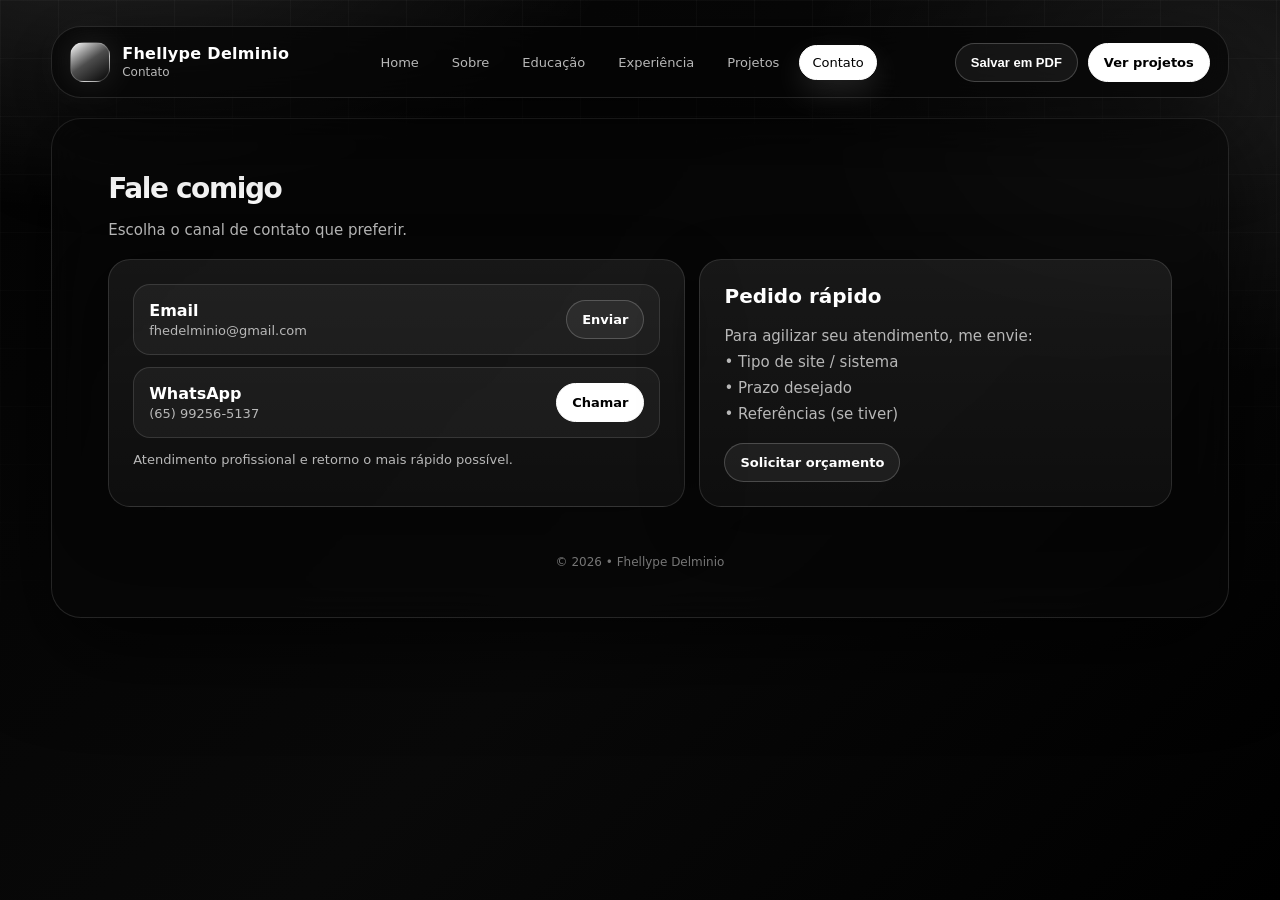
==== contato.html @ d2d49cf8 "Add files via upload" ====
<!DOCTYPE html>
<html lang="pt-br">
<head>
  <meta charset="UTF-8" />
  <meta name="viewport" content="width=device-width, initial-scale=1.0"/>
  <title>Contato • Fhellype Delminio</title>
  <link rel="stylesheet" href="style.css"/>
  <script defer src="app.js"></script>
</head>

<body>
  <div class="container">
    <header class="topbar">
      <div class="brand">
        <div class="brand-badge"></div>
        <div class="brand-text">
          <h1>Fhellype Delminio</h1>
          <p>Contato</p>
        </div>
      </div>

      <nav class="nav">
        <a href="index.html">Home</a>
        <a href="sobre.html">Sobre</a>
        <a href="educacao.html">Educação</a>
        <a href="experiencia.html">Experiência</a>
        <a href="projetos.html">Projetos</a>
        <a href="contato.html">Contato</a>
      </nav>

      <div class="actions">
        <button class="btn" data-pdf>Salvar em PDF</button>
        <a class="btn btn-primary" href="projetos.html">Ver projetos</a>
      </div>
    </header>

    <main class="page">
      <div class="page-inner">
        <section class="section">
          <h2 class="h1" style="font-size:28px;">Fale comigo</h2>
          <p class="p">Escolha o canal de contato que preferir.</p>

          <div class="contact-box" style="margin-top:16px;">
            <div class="card">
              <div class="contact-line">
                <div>
                  <b>Email</b><br/>
                  <span>fhedelminio@gmail.com</span>
                </div>
                <a class="btn" href="mailto:fhedelminio@gmail.com">Enviar</a>
              </div>

              <div style="height:12px;"></div>

              <div class="contact-line">
                <div>
                  <b>WhatsApp</b><br/>
                  <span>(65) 99256-5137</span>
                </div>
                <a class="btn btn-primary"
                   target="_blank"
                   href="https://wa.me/5565992565137?text=Ol%C3%A1!%20Gostaria%20de%20solicitar%20um%20or%C3%A7amento%20para%20um%20projeto.">
                   Chamar
                </a>
              </div>

              <p class="small" style="margin-top:12px;">
                Atendimento profissional e retorno o mais rápido possível.
              </p>
            </div>

            <div class="card">
              <h3 class="section-title">Pedido rápido</h3>
              <p class="p">
                Para agilizar seu atendimento, me envie:
                <br/>• Tipo de site / sistema
                <br/>• Prazo desejado
                <br/>• Referências (se tiver)
              </p>

              <div class="project-actions">
                <a class="linkbtn"
                   target="_blank"
                   href="https://wa.me/5565992565137?text=Ol%C3%A1!%20Quero%20um%20site%20profissional.%20Podemos%20conversar%20sobre%20valores%20e%20prazo%3F">
                   Solicitar orçamento
                </a>
              </div>
            </div>
          </div>
        </section>

        <footer class="footer">© 2026 • Fhellype Delminio</footer>
      </div>
    </main>
  </div>
</body>
</html>
---- style.css ----
:root{
  --bg:#030303;
  --bg2:#090909;
  --card:rgba(18,18,18,.82);
  --card2:rgba(255,255,255,.045);
  --txt:#ffffff;
  --muted:#b8b8b8;
  --soft:#777;
  --white:#ffffff;
  --border:rgba(255,255,255,.12);
  --border2:rgba(255,255,255,.20);
  --shadow:0 30px 90px rgba(0,0,0,.70);
  --radius:22px;
  --radius2:30px;
}

*{box-sizing:border-box;margin:0;padding:0}
html{scroll-behavior:smooth}
body{
  min-height:100vh;
  font-family:Inter, ui-sans-serif, system-ui, -apple-system, "Segoe UI", Roboto, Arial, sans-serif;
  color:var(--txt);
  background:
    radial-gradient(900px 520px at 8% -10%, rgba(255,255,255,.13), transparent 58%),
    radial-gradient(700px 480px at 95% 10%, rgba(255,255,255,.08), transparent 60%),
    linear-gradient(135deg, var(--bg), var(--bg2) 55%, #000);
  overflow-x:hidden;
}
body::before{
  content:"";
  position:fixed; inset:0;
  pointer-events:none;
  background-image:linear-gradient(rgba(255,255,255,.035) 1px, transparent 1px),linear-gradient(90deg, rgba(255,255,255,.035) 1px, transparent 1px);
  background-size:58px 58px;
  mask-image:linear-gradient(to bottom, rgba(0,0,0,.9), transparent 82%);
}

a{color:inherit;text-decoration:none}
.container{width:min(1180px,92vw);margin:0 auto;padding:26px 0 42px;position:relative;z-index:1}

.topbar{
  display:flex;align-items:center;justify-content:space-between;gap:18px;
  padding:15px 18px;border:1px solid var(--border);border-radius:var(--radius2);
  background:rgba(5,5,5,.72);backdrop-filter:blur(18px);box-shadow:var(--shadow);
  position:sticky;top:16px;z-index:10;
}
.brand{display:flex;align-items:center;gap:12px;min-width:max-content}
.brand-badge{width:40px;height:40px;border-radius:14px;border:1px solid var(--border2);background:linear-gradient(145deg,#fff,#4d4d4d 48%,#050505);box-shadow:0 0 35px rgba(255,255,255,.12)}
.brand-text h1{font-size:16px;line-height:1.1;letter-spacing:.3px}
.brand-text p{margin-top:3px;color:var(--muted);font-size:12px}
.nav{display:flex;align-items:center;justify-content:center;gap:7px;flex-wrap:wrap}
.nav a{padding:9px 12px;border-radius:999px;border:1px solid transparent;color:var(--muted);font-size:13px;transition:.25s ease}
.nav a:hover,.nav a.active{color:#000;background:#fff;border-color:#fff;box-shadow:0 12px 30px rgba(255,255,255,.12)}
.actions{display:flex;align-items:center;gap:10px;min-width:max-content}
.btn,.linkbtn{
  display:inline-flex;align-items:center;justify-content:center;gap:8px;
  padding:11px 15px;border-radius:999px;border:1px solid var(--border2);
  background:rgba(255,255,255,.06);color:#fff;font-weight:800;font-size:13px;cursor:pointer;transition:.25s ease;
}
.btn:hover,.linkbtn:hover{transform:translateY(-2px);background:#fff;color:#000;box-shadow:0 18px 40px rgba(255,255,255,.15)}
.btn-primary{background:#fff;color:#000;border-color:#fff}
.btn-primary:hover{background:#dcdcdc;color:#000}

.page{margin-top:20px;border:1px solid var(--border);border-radius:var(--radius2);background:rgba(8,8,8,.58);backdrop-filter:blur(18px);box-shadow:var(--shadow);overflow:hidden}
.page-inner{padding:28px;opacity:0;transform:translateY(14px);transition:.5s ease}
.page-inner.show{opacity:1;transform:translateY(0)}
.hero{display:grid;grid-template-columns:1.15fr .85fr;gap:18px;padding:28px;border-bottom:1px solid var(--border)}
.card,.item,.project-card,.cta{
  border:1px solid var(--border);background:linear-gradient(180deg,rgba(255,255,255,.07),rgba(255,255,255,.035));
  border-radius:var(--radius);box-shadow:0 18px 60px rgba(0,0,0,.32);
}
.card{padding:24px}.kicker{display:inline-flex;align-items:center;gap:10px;margin-bottom:14px;color:var(--muted);font-size:12px;text-transform:uppercase;letter-spacing:.14em}.dot{width:8px;height:8px;border-radius:99px;background:#fff;box-shadow:0 0 22px rgba(255,255,255,.9)}
.h1{font-size:clamp(32px,5vw,60px);line-height:1.02;letter-spacing:-.05em;margin-bottom:14px}.p{color:var(--muted);line-height:1.72;font-size:15px}.accent{color:#fff;text-shadow:0 0 30px rgba(255,255,255,.20)}
.grid{display:grid;grid-template-columns:repeat(2,1fr);gap:14px;margin-top:18px}.item{padding:18px;transition:.25s ease}.item:hover,.project-card:hover{transform:translateY(-6px);border-color:var(--border2);background:rgba(255,255,255,.08)}.item h3{font-size:15px;margin-bottom:7px}.item p,.small{color:var(--muted);font-size:13px;line-height:1.55}.section{padding:28px}.section-title{font-size:20px;margin-bottom:16px}.stats{display:grid;grid-template-columns:repeat(3,1fr);gap:12px;margin-top:20px}.stat{padding:18px;border-radius:18px;border:1px solid var(--border);background:rgba(255,255,255,.055);text-align:center}.stat h3{font-size:31px}.stat p{font-size:12px;color:var(--muted);margin-top:4px}.project-actions{display:flex;gap:10px;flex-wrap:wrap;margin-top:15px}.projects-grid{display:grid;grid-template-columns:repeat(2,1fr);gap:18px;margin-top:20px}.project-card{padding:20px;position:relative;overflow:hidden;transition:.25s ease}.project-card::before{content:"";position:absolute;inset:0;background:radial-gradient(420px 150px at 20% 0%,rgba(255,255,255,.12),transparent 70%);pointer-events:none}.project-card h3{font-size:20px;margin-bottom:8px}.project-card p{color:var(--muted);line-height:1.62;font-size:14px}.tag-row{display:flex;gap:8px;flex-wrap:wrap;margin:14px 0}.tag{font-size:11px;color:#000;background:#fff;border:1px solid #fff;border-radius:999px;padding:6px 9px;font-weight:800}.mockup{height:150px;border-radius:18px;border:1px solid var(--border);background:linear-gradient(135deg,#1d1d1d,#050505);margin-bottom:16px;display:flex;align-items:center;justify-content:center;color:rgba(255,255,255,.28);font-weight:900;letter-spacing:.12em;text-transform:uppercase}.cta{padding:34px;text-align:center;margin-top:24px;background:linear-gradient(135deg,rgba(255,255,255,.10),rgba(255,255,255,.035))}.cta h2{font-size:clamp(26px,4vw,42px);letter-spacing:-.04em;margin-bottom:10px}.contact-box{display:grid;grid-template-columns:1.1fr .9fr;gap:14px}.contact-line{display:flex;align-items:center;justify-content:space-between;gap:12px;padding:15px;border-radius:17px;border:1px solid var(--border);background:rgba(255,255,255,.045)}.contact-line span{color:var(--muted);font-size:13px}.footer{text-align:center;padding:20px;color:rgba(255,255,255,.45);font-size:12px}
.reveal{opacity:0;transform:translateY(18px);transition:.65s ease}.reveal.visible{opacity:1;transform:translateY(0)}

@media(max-width:980px){.topbar{position:static;align-items:flex-start;flex-direction:column}.actions{width:100%;flex-wrap:wrap}.nav{justify-content:flex-start}.hero,.contact-box{grid-template-columns:1fr}.projects-grid{grid-template-columns:1fr}}
@media(max-width:720px){.page-inner,.hero,.section{padding:18px}.grid,.stats{grid-template-columns:1fr}.actions .btn{flex:1}.h1{font-size:34px}.mockup{height:115px}}
@media print{.topbar,.nav,.actions{display:none!important}body{background:#fff!important;color:#000!important}.page,.card,.item,.project-card,.cta{box-shadow:none!important;border:1px solid #ddd!important;background:#fff!important;color:#000!important}.p,.small,.item p,.project-card p{color:#333!important}a{color:#000!important}}
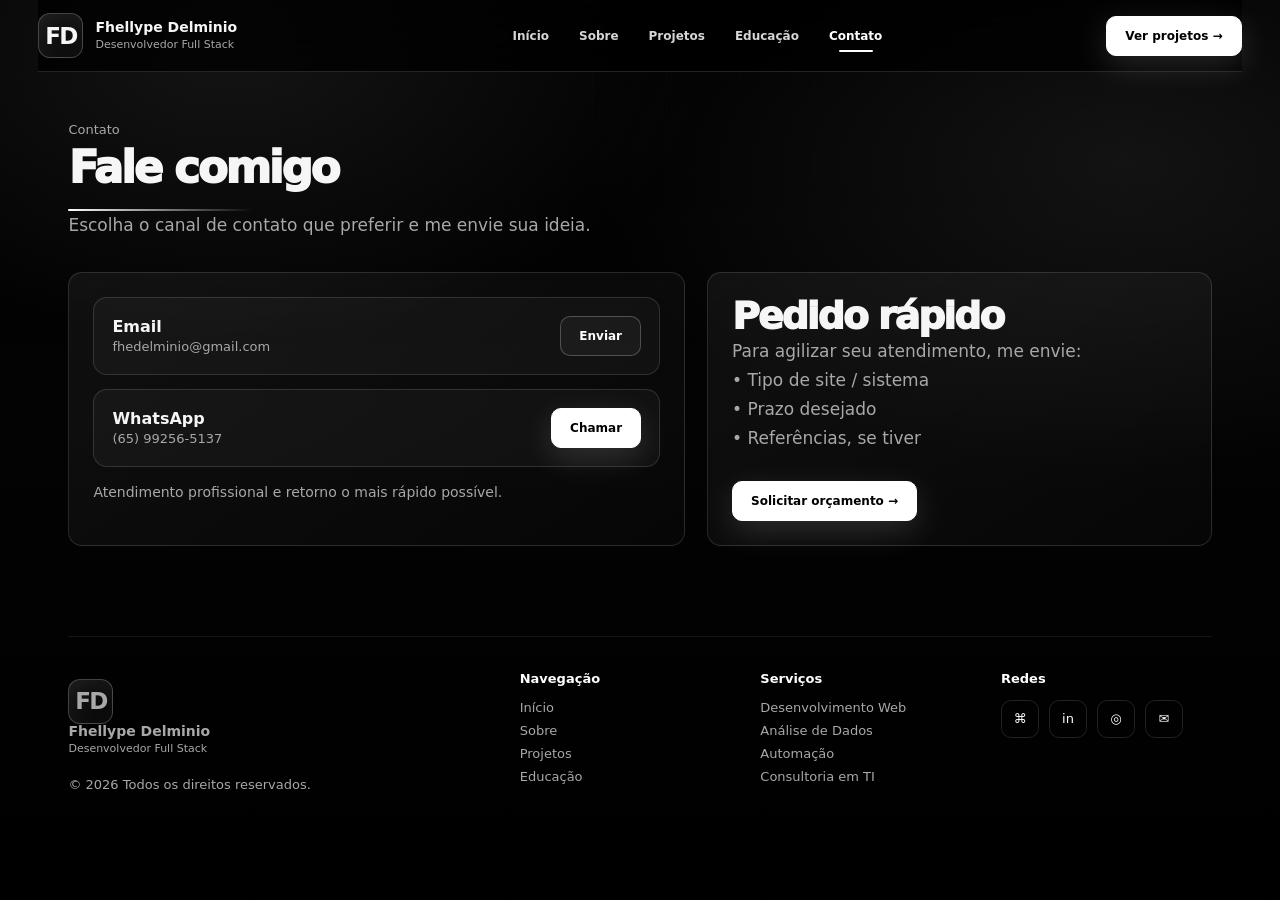
==== commit 527fe73a: "Add files via upload" ====
--- a/contato.html
+++ b/contato.html
@@ -1,97 +1,4 @@
 <!DOCTYPE html>
 <html lang="pt-br">
-<head>
-  <meta charset="UTF-8" />
-  <meta name="viewport" content="width=device-width, initial-scale=1.0"/>
-  <title>Contato • Fhellype Delminio</title>
-  <link rel="stylesheet" href="style.css"/>
-  <script defer src="app.js"></script>
-</head>
-
-<body>
-  <div class="container">
-    <header class="topbar">
-      <div class="brand">
-        <div class="brand-badge"></div>
-        <div class="brand-text">
-          <h1>Fhellype Delminio</h1>
-          <p>Contato</p>
-        </div>
-      </div>
-
-      <nav class="nav">
-        <a href="index.html">Home</a>
-        <a href="sobre.html">Sobre</a>
-        <a href="educacao.html">Educação</a>
-        <a href="experiencia.html">Experiência</a>
-        <a href="projetos.html">Projetos</a>
-        <a href="contato.html">Contato</a>
-      </nav>
-
-      <div class="actions">
-        <button class="btn" data-pdf>Salvar em PDF</button>
-        <a class="btn btn-primary" href="projetos.html">Ver projetos</a>
-      </div>
-    </header>
-
-    <main class="page">
-      <div class="page-inner">
-        <section class="section">
-          <h2 class="h1" style="font-size:28px;">Fale comigo</h2>
-          <p class="p">Escolha o canal de contato que preferir.</p>
-
-          <div class="contact-box" style="margin-top:16px;">
-            <div class="card">
-              <div class="contact-line">
-                <div>
-                  <b>Email</b><br/>
-                  <span>fhedelminio@gmail.com</span>
-                </div>
-                <a class="btn" href="mailto:fhedelminio@gmail.com">Enviar</a>
-              </div>
-
-              <div style="height:12px;"></div>
-
-              <div class="contact-line">
-                <div>
-                  <b>WhatsApp</b><br/>
-                  <span>(65) 99256-5137</span>
-                </div>
-                <a class="btn btn-primary"
-                   target="_blank"
-                   href="https://wa.me/5565992565137?text=Ol%C3%A1!%20Gostaria%20de%20solicitar%20um%20or%C3%A7amento%20para%20um%20projeto.">
-                   Chamar
-                </a>
-              </div>
-
-              <p class="small" style="margin-top:12px;">
-                Atendimento profissional e retorno o mais rápido possível.
-              </p>
-            </div>
-
-            <div class="card">
-              <h3 class="section-title">Pedido rápido</h3>
-              <p class="p">
-                Para agilizar seu atendimento, me envie:
-                <br/>• Tipo de site / sistema
-                <br/>• Prazo desejado
-                <br/>• Referências (se tiver)
-              </p>
-
-              <div class="project-actions">
-                <a class="linkbtn"
-                   target="_blank"
-                   href="https://wa.me/5565992565137?text=Ol%C3%A1!%20Quero%20um%20site%20profissional.%20Podemos%20conversar%20sobre%20valores%20e%20prazo%3F">
-                   Solicitar orçamento
-                </a>
-              </div>
-            </div>
-          </div>
-        </section>
-
-        <footer class="footer">© 2026 • Fhellype Delminio</footer>
-      </div>
-    </main>
-  </div>
-</body>
-</html>
+<head><meta charset="UTF-8"/><meta name="viewport" content="width=device-width, initial-scale=1.0"/><title>Contato • Fhellype Delminio</title><link rel="stylesheet" href="style.css"/><script defer src="app.js"></script></head>
+<body><div class="container"><header class="topbar"><a class="brand" href="index.html"><div class="brand-badge"></div><div class="brand-text"><h1>Fhellype Delminio</h1><p>Desenvolvedor Full Stack</p></div></a><nav class="nav"><a href="index.html">Início</a><a href="sobre.html">Sobre</a><a href="projetos.html">Projetos</a><a href="educacao.html">Educação</a><a href="contato.html">Contato</a></nav><div class="actions"><a class="btn btn-primary" href="projetos.html">Ver projetos →</a></div></header><main class="page"><div class="page-inner"><section class="section reveal"><div class="eyebrow">Contato</div><h1 class="section-title big">Fale comigo</h1><p class="p">Escolha o canal de contato que preferir e me envie sua ideia.</p><div class="contact-box" style="margin-top:32px"><div class="contact-card"><div class="contact-line"><div><b>Email</b><br><span>fhedelminio@gmail.com</span></div><a class="btn" href="mailto:fhedelminio@gmail.com">Enviar</a></div><div class="contact-line"><div><b>WhatsApp</b><br><span>(65) 99256-5137</span></div><a class="btn btn-primary" target="_blank" href="https://wa.me/5565992565137?text=Ol%C3%A1!%20Gostaria%20de%20solicitar%20um%20or%C3%A7amento%20para%20um%20projeto.">Chamar</a></div><p class="small">Atendimento profissional e retorno o mais rápido possível.</p></div><div class="contact-card"><h2 class="section-title">Pedido rápido</h2><p class="p">Para agilizar seu atendimento, me envie:<br>• Tipo de site / sistema<br>• Prazo desejado<br>• Referências, se tiver</p><div class="project-actions"><a class="linkbtn primary" target="_blank" href="https://wa.me/5565992565137?text=Ol%C3%A1!%20Quero%20um%20site%20profissional.%20Podemos%20conversar%20sobre%20valores%20e%20prazo%3F">Solicitar orçamento →</a></div></div></div></section><footer class="footer"><div><a class="brand" href="index.html"><div class="brand-badge"></div><div class="brand-text"><h1>Fhellype Delminio</h1><p>Desenvolvedor Full Stack</p></div></a><p style="margin-top:22px">© 2026 Todos os direitos reservados.</p></div><div><h4>Navegação</h4><a href="index.html">Início</a><a href="sobre.html">Sobre</a><a href="projetos.html">Projetos</a><a href="educacao.html">Educação</a></div><div><h4>Serviços</h4><a>Desenvolvimento Web</a><a>Análise de Dados</a><a>Automação</a><a>Consultoria em TI</a></div><div><h4>Redes</h4><div class="socials"><a>⌘</a><a>in</a><a>◎</a><a>✉</a></div></div></footer></div></main></div></body></html>
--- a/style.css
+++ b/style.css
@@ -1,79 +1,37 @@
 :root{
-  --bg:#030303;
-  --bg2:#090909;
-  --card:rgba(18,18,18,.82);
-  --card2:rgba(255,255,255,.045);
-  --txt:#ffffff;
-  --muted:#b8b8b8;
-  --soft:#777;
+  --bg:#020202;
+  --panel:#070707;
+  --card:#101113;
+  --card2:#151619;
+  --text:#f6f6f6;
+  --muted:#a8a8a8;
+  --muted2:#727272;
+  --line:rgba(255,255,255,.13);
+  --line2:rgba(255,255,255,.23);
   --white:#ffffff;
-  --border:rgba(255,255,255,.12);
-  --border2:rgba(255,255,255,.20);
-  --shadow:0 30px 90px rgba(0,0,0,.70);
+  --black:#000000;
   --radius:22px;
-  --radius2:30px;
+  --shadow:0 30px 90px rgba(0,0,0,.72);
 }
-
 *{box-sizing:border-box;margin:0;padding:0}
 html{scroll-behavior:smooth}
 body{
   min-height:100vh;
-  font-family:Inter, ui-sans-serif, system-ui, -apple-system, "Segoe UI", Roboto, Arial, sans-serif;
-  color:var(--txt);
+  font-family:Inter, ui-sans-serif, system-ui, -apple-system, BlinkMacSystemFont, "Segoe UI", Arial, sans-serif;
+  color:var(--text);
   background:
-    radial-gradient(900px 520px at 8% -10%, rgba(255,255,255,.13), transparent 58%),
-    radial-gradient(700px 480px at 95% 10%, rgba(255,255,255,.08), transparent 60%),
-    linear-gradient(135deg, var(--bg), var(--bg2) 55%, #000);
+    radial-gradient(900px 520px at 88% 18%, rgba(255,255,255,.07), transparent 60%),
+    radial-gradient(760px 460px at 18% 5%, rgba(255,255,255,.08), transparent 64%),
+    linear-gradient(180deg,#000,#030303 46%,#000);
   overflow-x:hidden;
 }
-body::before{
-  content:"";
-  position:fixed; inset:0;
-  pointer-events:none;
-  background-image:linear-gradient(rgba(255,255,255,.035) 1px, transparent 1px),linear-gradient(90deg, rgba(255,255,255,.035) 1px, transparent 1px);
-  background-size:58px 58px;
-  mask-image:linear-gradient(to bottom, rgba(0,0,0,.9), transparent 82%);
+body:before{
+  content:"";position:fixed;inset:0;pointer-events:none;opacity:.38;
+  background-image:linear-gradient(rgba(255,255,255,.035) 1px,transparent 1px),linear-gradient(90deg,rgba(255,255,255,.035) 1px,transparent 1px);
+  background-size:74px 74px;
+  mask-image:radial-gradient(circle at 50% 0%,#000,transparent 72%);
 }
-
-a{color:inherit;text-decoration:none}
-.container{width:min(1180px,92vw);margin:0 auto;padding:26px 0 42px;position:relative;z-index:1}
-
-.topbar{
-  display:flex;align-items:center;justify-content:space-between;gap:18px;
-  padding:15px 18px;border:1px solid var(--border);border-radius:var(--radius2);
-  background:rgba(5,5,5,.72);backdrop-filter:blur(18px);box-shadow:var(--shadow);
-  position:sticky;top:16px;z-index:10;
-}
-.brand{display:flex;align-items:center;gap:12px;min-width:max-content}
-.brand-badge{width:40px;height:40px;border-radius:14px;border:1px solid var(--border2);background:linear-gradient(145deg,#fff,#4d4d4d 48%,#050505);box-shadow:0 0 35px rgba(255,255,255,.12)}
-.brand-text h1{font-size:16px;line-height:1.1;letter-spacing:.3px}
-.brand-text p{margin-top:3px;color:var(--muted);font-size:12px}
-.nav{display:flex;align-items:center;justify-content:center;gap:7px;flex-wrap:wrap}
-.nav a{padding:9px 12px;border-radius:999px;border:1px solid transparent;color:var(--muted);font-size:13px;transition:.25s ease}
-.nav a:hover,.nav a.active{color:#000;background:#fff;border-color:#fff;box-shadow:0 12px 30px rgba(255,255,255,.12)}
-.actions{display:flex;align-items:center;gap:10px;min-width:max-content}
-.btn,.linkbtn{
-  display:inline-flex;align-items:center;justify-content:center;gap:8px;
-  padding:11px 15px;border-radius:999px;border:1px solid var(--border2);
-  background:rgba(255,255,255,.06);color:#fff;font-weight:800;font-size:13px;cursor:pointer;transition:.25s ease;
-}
-.btn:hover,.linkbtn:hover{transform:translateY(-2px);background:#fff;color:#000;box-shadow:0 18px 40px rgba(255,255,255,.15)}
-.btn-primary{background:#fff;color:#000;border-color:#fff}
-.btn-primary:hover{background:#dcdcdc;color:#000}
-
-.page{margin-top:20px;border:1px solid var(--border);border-radius:var(--radius2);background:rgba(8,8,8,.58);backdrop-filter:blur(18px);box-shadow:var(--shadow);overflow:hidden}
-.page-inner{padding:28px;opacity:0;transform:translateY(14px);transition:.5s ease}
-.page-inner.show{opacity:1;transform:translateY(0)}
-.hero{display:grid;grid-template-columns:1.15fr .85fr;gap:18px;padding:28px;border-bottom:1px solid var(--border)}
-.card,.item,.project-card,.cta{
-  border:1px solid var(--border);background:linear-gradient(180deg,rgba(255,255,255,.07),rgba(255,255,255,.035));
-  border-radius:var(--radius);box-shadow:0 18px 60px rgba(0,0,0,.32);
-}
-.card{padding:24px}.kicker{display:inline-flex;align-items:center;gap:10px;margin-bottom:14px;color:var(--muted);font-size:12px;text-transform:uppercase;letter-spacing:.14em}.dot{width:8px;height:8px;border-radius:99px;background:#fff;box-shadow:0 0 22px rgba(255,255,255,.9)}
-.h1{font-size:clamp(32px,5vw,60px);line-height:1.02;letter-spacing:-.05em;margin-bottom:14px}.p{color:var(--muted);line-height:1.72;font-size:15px}.accent{color:#fff;text-shadow:0 0 30px rgba(255,255,255,.20)}
-.grid{display:grid;grid-template-columns:repeat(2,1fr);gap:14px;margin-top:18px}.item{padding:18px;transition:.25s ease}.item:hover,.project-card:hover{transform:translateY(-6px);border-color:var(--border2);background:rgba(255,255,255,.08)}.item h3{font-size:15px;margin-bottom:7px}.item p,.small{color:var(--muted);font-size:13px;line-height:1.55}.section{padding:28px}.section-title{font-size:20px;margin-bottom:16px}.stats{display:grid;grid-template-columns:repeat(3,1fr);gap:12px;margin-top:20px}.stat{padding:18px;border-radius:18px;border:1px solid var(--border);background:rgba(255,255,255,.055);text-align:center}.stat h3{font-size:31px}.stat p{font-size:12px;color:var(--muted);margin-top:4px}.project-actions{display:flex;gap:10px;flex-wrap:wrap;margin-top:15px}.projects-grid{display:grid;grid-template-columns:repeat(2,1fr);gap:18px;margin-top:20px}.project-card{padding:20px;position:relative;overflow:hidden;transition:.25s ease}.project-card::before{content:"";position:absolute;inset:0;background:radial-gradient(420px 150px at 20% 0%,rgba(255,255,255,.12),transparent 70%);pointer-events:none}.project-card h3{font-size:20px;margin-bottom:8px}.project-card p{color:var(--muted);line-height:1.62;font-size:14px}.tag-row{display:flex;gap:8px;flex-wrap:wrap;margin:14px 0}.tag{font-size:11px;color:#000;background:#fff;border:1px solid #fff;border-radius:999px;padding:6px 9px;font-weight:800}.mockup{height:150px;border-radius:18px;border:1px solid var(--border);background:linear-gradient(135deg,#1d1d1d,#050505);margin-bottom:16px;display:flex;align-items:center;justify-content:center;color:rgba(255,255,255,.28);font-weight:900;letter-spacing:.12em;text-transform:uppercase}.cta{padding:34px;text-align:center;margin-top:24px;background:linear-gradient(135deg,rgba(255,255,255,.10),rgba(255,255,255,.035))}.cta h2{font-size:clamp(26px,4vw,42px);letter-spacing:-.04em;margin-bottom:10px}.contact-box{display:grid;grid-template-columns:1.1fr .9fr;gap:14px}.contact-line{display:flex;align-items:center;justify-content:space-between;gap:12px;padding:15px;border-radius:17px;border:1px solid var(--border);background:rgba(255,255,255,.045)}.contact-line span{color:var(--muted);font-size:13px}.footer{text-align:center;padding:20px;color:rgba(255,255,255,.45);font-size:12px}
-.reveal{opacity:0;transform:translateY(18px);transition:.65s ease}.reveal.visible{opacity:1;transform:translateY(0)}
-
-@media(max-width:980px){.topbar{position:static;align-items:flex-start;flex-direction:column}.actions{width:100%;flex-wrap:wrap}.nav{justify-content:flex-start}.hero,.contact-box{grid-template-columns:1fr}.projects-grid{grid-template-columns:1fr}}
-@media(max-width:720px){.page-inner,.hero,.section{padding:18px}.grid,.stats{grid-template-columns:1fr}.actions .btn{flex:1}.h1{font-size:34px}.mockup{height:115px}}
-@media print{.topbar,.nav,.actions{display:none!important}body{background:#fff!important;color:#000!important}.page,.card,.item,.project-card,.cta{box-shadow:none!important;border:1px solid #ddd!important;background:#fff!important;color:#000!important}.p,.small,.item p,.project-card p{color:#333!important}a{color:#000!important}}
+a{color:inherit;text-decoration:none}.container{width:min(1280px,94vw);margin:0 auto;position:relative;z-index:1}.topbar{height:72px;display:flex;align-items:center;justify-content:space-between;gap:24px;border-bottom:1px solid var(--line);background:rgba(0,0,0,.76);backdrop-filter:blur(18px);position:sticky;top:0;z-index:20}.brand{display:flex;align-items:center;gap:12px;min-width:250px}.brand-badge{width:45px;height:45px;border-radius:12px;border:1px solid var(--line2);display:grid;place-items:center;font-size:23px;font-weight:900;letter-spacing:-.08em;background:linear-gradient(145deg,rgba(255,255,255,.09),rgba(255,255,255,.015));box-shadow:inset 0 0 25px rgba(255,255,255,.04)}.brand-badge:before{content:"FD"}.brand-text h1{font-size:14px;line-height:1.1;font-weight:900}.brand-text p{font-size:11px;margin-top:3px;color:var(--muted)}.nav{display:flex;align-items:center;gap:30px}.nav a{font-size:12px;color:#d6d6d6;position:relative;padding:27px 0;font-weight:600;transition:.25s}.nav a:after{content:"";position:absolute;left:50%;bottom:18px;width:0;height:2px;background:#fff;border-radius:99px;transform:translateX(-50%);transition:.25s}.nav a:hover,.nav a.active{color:#fff}.nav a:hover:after,.nav a.active:after{width:34px}.actions{display:flex;gap:10px;align-items:center}.btn,.linkbtn{display:inline-flex;align-items:center;justify-content:center;gap:9px;border-radius:10px;border:1px solid var(--line2);background:rgba(255,255,255,.04);color:#fff;padding:12px 18px;font-weight:850;font-size:12px;transition:.24s;cursor:pointer}.btn:hover,.linkbtn:hover{transform:translateY(-2px);border-color:#fff;background:#fff;color:#000;box-shadow:0 12px 35px rgba(255,255,255,.16)}.btn-primary,.linkbtn.primary{background:#fff;color:#000;border-color:#fff;box-shadow:0 10px 32px rgba(255,255,255,.14)}.btn-primary:hover,.linkbtn.primary:hover{background:#e8e8e8;color:#000}.page{min-height:calc(100vh - 72px)}.page-inner{opacity:0;transform:translateY(12px);transition:.55s ease}.page-inner.show{opacity:1;transform:translateY(0)}.hero{display:grid;grid-template-columns:1.02fr .98fr;gap:58px;align-items:center;padding:110px 36px 70px}.kicker{display:inline-flex;align-items:center;gap:9px;border:1px solid var(--line);border-radius:999px;background:rgba(255,255,255,.035);padding:8px 14px;color:#d7d7d7;font-size:12px;font-weight:700;margin-bottom:35px}.dot{width:7px;height:7px;border-radius:50%;background:#fff;box-shadow:0 0 18px rgba(255,255,255,.8)}.h1{font-size:clamp(48px,6.4vw,82px);line-height:.98;letter-spacing:-.075em;font-weight:950;margin-bottom:22px;text-wrap:balance}.h1 .accent{display:inline;color:#fff;text-shadow:0 0 32px rgba(255,255,255,.22)}.h1:after,.section-title.big:after{content:"";display:block;width:185px;height:2px;background:linear-gradient(90deg,#fff,transparent);margin-top:18px;border-radius:99px}.p{color:var(--muted);font-size:17px;line-height:1.7;max-width:680px}.project-actions{display:flex;align-items:center;gap:14px;flex-wrap:wrap;margin-top:28px}.hero-visual{min-height:520px;display:grid;place-items:center;position:relative}.orbit{width:min(480px,82vw);height:min(480px,82vw);position:relative;display:grid;place-items:center}.ring{position:absolute;border:1px solid rgba(255,255,255,.1);border-radius:50%;inset:0;animation:spin 24s linear infinite}.ring:nth-child(2){inset:55px;animation-duration:19s;animation-direction:reverse}.ring:nth-child(3){inset:110px;animation-duration:15s}.fd-center{width:142px;height:142px;border-radius:50%;display:grid;place-items:center;border:1px solid var(--line2);background:radial-gradient(circle,#222 0%,#090909 56%,#000 100%);box-shadow:0 0 35px rgba(255,255,255,.18), inset 0 0 25px rgba(255,255,255,.05);font-size:43px;font-weight:950;letter-spacing:-.09em}.bubble{position:absolute;width:72px;height:72px;border-radius:50%;display:grid;place-items:center;border:1px solid var(--line2);background:radial-gradient(circle at 35% 25%,rgba(255,255,255,.27),rgba(255,255,255,.05) 48%,rgba(0,0,0,.55));box-shadow:0 18px 35px rgba(0,0,0,.45), inset 0 0 20px rgba(255,255,255,.05);font-size:26px}.b1{top:10px;left:50%;transform:translateX(-50%)}.b2{right:10px;top:32%}.b3{bottom:22px;left:47%}.b4{left:10px;top:40%}@keyframes spin{to{transform:rotate(360deg)}}.stats-card{margin:0 30px 70px;border:1px solid var(--line);border-radius:14px;background:linear-gradient(90deg,rgba(255,255,255,.045),rgba(255,255,255,.018));display:grid;grid-template-columns:repeat(4,1fr);padding:34px 24px;gap:18px}.stat{display:flex;align-items:center;gap:18px}.icon{width:54px;height:54px;border-radius:50%;border:1px solid var(--line);background:rgba(255,255,255,.045);display:grid;place-items:center;font-size:24px}.stat h3{font-size:28px;line-height:1;font-weight:950}.stat p{margin-top:8px;color:var(--muted);font-size:13px;line-height:1.35}.section{padding:50px 30px}.section-head{display:flex;align-items:end;justify-content:space-between;gap:20px;margin-bottom:28px}.eyebrow{font-size:13px;color:var(--muted);margin-bottom:8px}.section-title{font-size:38px;letter-spacing:-.055em;line-height:1.05;font-weight:950}.section-title.big{font-size:44px}.grid{display:grid;grid-template-columns:repeat(3,1fr);gap:22px}.item,.project-card,.contact-card{border:1px solid var(--line);background:linear-gradient(145deg,rgba(255,255,255,.055),rgba(255,255,255,.02));border-radius:14px;transition:.25s}.item{padding:26px}.item:hover,.project-card:hover,.contact-card:hover{transform:translateY(-6px);border-color:var(--line2);box-shadow:0 22px 55px rgba(0,0,0,.38)}.item h3{font-size:18px;margin:14px 0 9px}.item p,.small{font-size:14px;line-height:1.6;color:var(--muted)}.projects-grid{display:grid;grid-template-columns:repeat(3,1fr);gap:22px}.project-card{overflow:hidden}.thumb{height:188px;overflow:hidden;border-bottom:1px solid var(--line);background:#111}.thumb img{width:100%;height:100%;object-fit:cover;display:block;filter:saturate(.85) contrast(1.05)}.project-body{padding:18px}.project-card h3{font-size:18px;margin-bottom:8px}.project-card p{font-size:14px;color:var(--muted);line-height:1.55;min-height:66px}.tag-row{display:flex;gap:7px;flex-wrap:wrap;margin:13px 0}.tag{font-size:11px;color:#fff;background:rgba(255,255,255,.06);border:1px solid var(--line);border-radius:7px;padding:6px 8px;font-weight:750}.filters{display:flex;gap:12px;flex-wrap:wrap}.filter{padding:10px 18px;border-radius:8px;border:1px solid var(--line);background:rgba(255,255,255,.04);color:#fff;font-size:12px;font-weight:800}.filter.active{background:#fff;color:#000;border-color:#fff}.cta{margin:30px;border:1px solid var(--line);border-radius:14px;background:linear-gradient(90deg,rgba(255,255,255,.055),rgba(255,255,255,.02));padding:30px;display:flex;align-items:center;justify-content:space-between;gap:28px}.cta h2{font-size:26px;letter-spacing:-.035em}.cta p{font-size:13px;color:var(--muted);margin-top:6px}.footer{border-top:1px solid rgba(255,255,255,.08);margin:40px 30px 0;padding:34px 0 48px;display:grid;grid-template-columns:1.4fr .7fr .7fr .7fr;gap:30px;color:var(--muted);font-size:13px}.footer h4{color:#fff;margin-bottom:14px}.footer a{display:block;margin:8px 0;color:var(--muted)}.socials{display:flex;gap:10px}.socials a{width:38px;height:38px;border:1px solid var(--line);border-radius:10px;display:grid;place-items:center;margin:0;color:#fff}.education-grid{display:grid;grid-template-columns:repeat(3,1fr);gap:22px}.edu-card{min-height:155px;border:1px solid var(--line);border-radius:14px;background:linear-gradient(145deg,rgba(255,255,255,.055),rgba(255,255,255,.02));padding:24px;display:flex;align-items:center;gap:22px;transition:.25s}.edu-card:hover{transform:translateY(-6px);border-color:var(--line2)}.edu-icon{width:64px;height:64px;min-width:64px;border-radius:50%;border:1px solid var(--line);display:grid;place-items:center;font-size:28px;background:rgba(255,255,255,.035)}.edu-card h3{font-size:17px;margin-bottom:8px}.edu-card h3:after{content:"";display:block;width:45px;height:3px;background:#fff;border-radius:99px;margin:10px 0 0}.edu-card p{color:var(--muted);font-size:14px;line-height:1.55}.contact-box{display:grid;grid-template-columns:1.1fr .9fr;gap:22px}.contact-card{padding:24px}.contact-line{display:flex;align-items:center;justify-content:space-between;gap:15px;border:1px solid var(--line);border-radius:14px;background:rgba(255,255,255,.035);padding:18px;margin-bottom:14px}.contact-line span{color:var(--muted);font-size:13px}.reveal{opacity:0;transform:translateY(16px);transition:.65s ease}.reveal.visible{opacity:1;transform:translateY(0)}
+@media(max-width:1050px){.topbar{height:auto;padding:14px 0;flex-direction:column;align-items:flex-start}.nav{gap:16px;flex-wrap:wrap}.nav a{padding:6px 0}.nav a:after{bottom:0}.hero{grid-template-columns:1fr;padding-top:60px}.hero-visual{min-height:400px}.stats-card,.grid,.projects-grid,.education-grid,.footer,.contact-box{grid-template-columns:1fr 1fr}.cta{flex-direction:column;align-items:flex-start}.brand{min-width:auto}}
+@media(max-width:680px){.container{width:min(100% - 24px,1280px)}.hero{padding:48px 0 35px}.h1{font-size:42px}.p{font-size:15px}.hero-visual{display:none}.stats-card{margin:0 0 32px;grid-template-columns:1fr;padding:22px}.section{padding:34px 0}.section-head{display:block}.filters{margin-top:18px}.grid,.projects-grid,.education-grid,.footer,.contact-box{grid-template-columns:1fr}.cta{margin:30px 0}.footer{margin-left:0;margin-right:0}.actions{width:100%;flex-wrap:wrap}.btn{flex:1}.brand-badge{width:42px;height:42px}.edu-card{align-items:flex-start;flex-direction:column}.thumb{height:165px}}
+@media print{.topbar,.actions,.filters{display:none!important}body{background:#fff;color:#000}.container{width:100%}.project-card,.item,.edu-card,.contact-card,.cta{break-inside:avoid;border:1px solid #ddd}.p,.small,.item p,.edu-card p,.project-card p{color:#222}.page-inner{opacity:1;transform:none}}
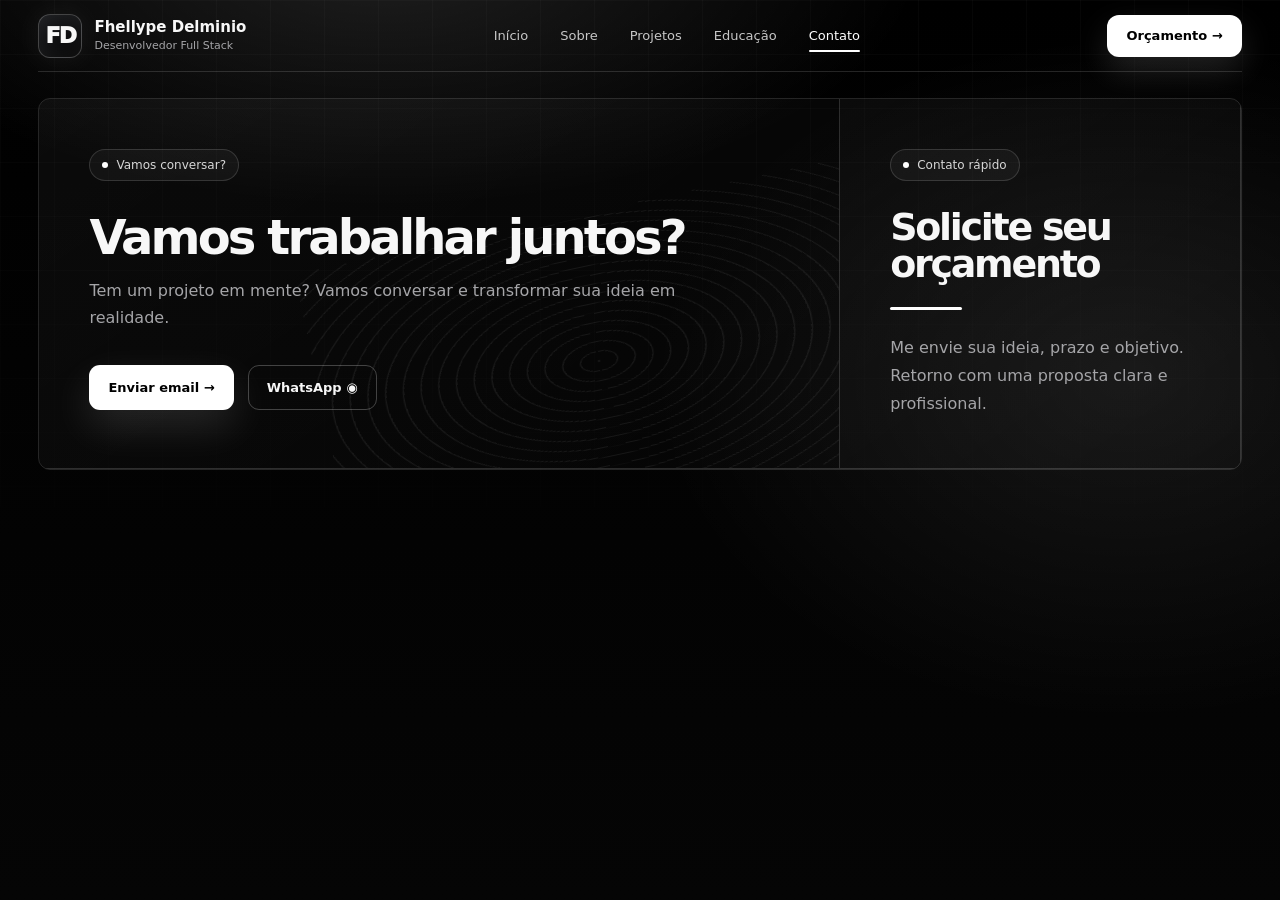
==== commit 7d446ae8: "Add files via upload" ====
--- a/contato.html
+++ b/contato.html
@@ -1,4 +1 @@
-<!DOCTYPE html>
-<html lang="pt-br">
-<head><meta charset="UTF-8"/><meta name="viewport" content="width=device-width, initial-scale=1.0"/><title>Contato • Fhellype Delminio</title><link rel="stylesheet" href="style.css"/><script defer src="app.js"></script></head>
-<body><div class="container"><header class="topbar"><a class="brand" href="index.html"><div class="brand-badge"></div><div class="brand-text"><h1>Fhellype Delminio</h1><p>Desenvolvedor Full Stack</p></div></a><nav class="nav"><a href="index.html">Início</a><a href="sobre.html">Sobre</a><a href="projetos.html">Projetos</a><a href="educacao.html">Educação</a><a href="contato.html">Contato</a></nav><div class="actions"><a class="btn btn-primary" href="projetos.html">Ver projetos →</a></div></header><main class="page"><div class="page-inner"><section class="section reveal"><div class="eyebrow">Contato</div><h1 class="section-title big">Fale comigo</h1><p class="p">Escolha o canal de contato que preferir e me envie sua ideia.</p><div class="contact-box" style="margin-top:32px"><div class="contact-card"><div class="contact-line"><div><b>Email</b><br><span>fhedelminio@gmail.com</span></div><a class="btn" href="mailto:fhedelminio@gmail.com">Enviar</a></div><div class="contact-line"><div><b>WhatsApp</b><br><span>(65) 99256-5137</span></div><a class="btn btn-primary" target="_blank" href="https://wa.me/5565992565137?text=Ol%C3%A1!%20Gostaria%20de%20solicitar%20um%20or%C3%A7amento%20para%20um%20projeto.">Chamar</a></div><p class="small">Atendimento profissional e retorno o mais rápido possível.</p></div><div class="contact-card"><h2 class="section-title">Pedido rápido</h2><p class="p">Para agilizar seu atendimento, me envie:<br>• Tipo de site / sistema<br>• Prazo desejado<br>• Referências, se tiver</p><div class="project-actions"><a class="linkbtn primary" target="_blank" href="https://wa.me/5565992565137?text=Ol%C3%A1!%20Quero%20um%20site%20profissional.%20Podemos%20conversar%20sobre%20valores%20e%20prazo%3F">Solicitar orçamento →</a></div></div></div></section><footer class="footer"><div><a class="brand" href="index.html"><div class="brand-badge"></div><div class="brand-text"><h1>Fhellype Delminio</h1><p>Desenvolvedor Full Stack</p></div></a><p style="margin-top:22px">© 2026 Todos os direitos reservados.</p></div><div><h4>Navegação</h4><a href="index.html">Início</a><a href="sobre.html">Sobre</a><a href="projetos.html">Projetos</a><a href="educacao.html">Educação</a></div><div><h4>Serviços</h4><a>Desenvolvimento Web</a><a>Análise de Dados</a><a>Automação</a><a>Consultoria em TI</a></div><div><h4>Redes</h4><div class="socials"><a>⌘</a><a>in</a><a>◎</a><a>✉</a></div></div></footer></div></main></div></body></html>
+<!DOCTYPE html><html lang="pt-br"><head><meta charset="UTF-8"><meta name="viewport" content="width=device-width,initial-scale=1.0"><title>Contato • Fhellype Delminio</title><link rel="stylesheet" href="style.css"><script defer src="app.js"></script></head><body><div class="wrap"><header class="topbar"><a class="brand" href="index.html"><div class="logo">FD</div><div><h1>Fhellype Delminio</h1><p>Desenvolvedor Full Stack</p></div></a><nav class="nav"><a href="index.html">Início</a><a href="sobre.html">Sobre</a><a href="projetos.html">Projetos</a><a href="educacao.html">Educação</a><a href="contato.html">Contato</a></nav><a class="budget" href="contato.html">Orçamento →</a></header><main class="grid-home"><section class="tile wave" style="grid-column:span 2"><span class="eyebrow">Vamos conversar?</span><h1 class="page-title">Vamos trabalhar juntos?</h1><p class="page-sub">Tem um projeto em mente? Vamos conversar e transformar sua ideia em realidade.</p><div class="actions"><a class="btn primary" href="mailto:fvrppcjdjq@privaterelay.appleid.com">Enviar email →</a><a class="btn" href="https://wa.me/5565999999999" target="_blank">WhatsApp ◉</a></div></section><section class="tile"><span class="eyebrow">Contato rápido</span><h2 class="hero-title" style="font-size:38px">Solicite seu orçamento</h2><div class="line-mini"></div><p class="p">Me envie sua ideia, prazo e objetivo. Retorno com uma proposta clara e profissional.</p></section></main></div></body></html>
--- a/style.css
+++ b/style.css
@@ -1,37 +1,3 @@
-:root{
-  --bg:#020202;
-  --panel:#070707;
-  --card:#101113;
-  --card2:#151619;
-  --text:#f6f6f6;
-  --muted:#a8a8a8;
-  --muted2:#727272;
-  --line:rgba(255,255,255,.13);
-  --line2:rgba(255,255,255,.23);
-  --white:#ffffff;
-  --black:#000000;
-  --radius:22px;
-  --shadow:0 30px 90px rgba(0,0,0,.72);
-}
-*{box-sizing:border-box;margin:0;padding:0}
-html{scroll-behavior:smooth}
-body{
-  min-height:100vh;
-  font-family:Inter, ui-sans-serif, system-ui, -apple-system, BlinkMacSystemFont, "Segoe UI", Arial, sans-serif;
-  color:var(--text);
-  background:
-    radial-gradient(900px 520px at 88% 18%, rgba(255,255,255,.07), transparent 60%),
-    radial-gradient(760px 460px at 18% 5%, rgba(255,255,255,.08), transparent 64%),
-    linear-gradient(180deg,#000,#030303 46%,#000);
-  overflow-x:hidden;
-}
-body:before{
-  content:"";position:fixed;inset:0;pointer-events:none;opacity:.38;
-  background-image:linear-gradient(rgba(255,255,255,.035) 1px,transparent 1px),linear-gradient(90deg,rgba(255,255,255,.035) 1px,transparent 1px);
-  background-size:74px 74px;
-  mask-image:radial-gradient(circle at 50% 0%,#000,transparent 72%);
-}
-a{color:inherit;text-decoration:none}.container{width:min(1280px,94vw);margin:0 auto;position:relative;z-index:1}.topbar{height:72px;display:flex;align-items:center;justify-content:space-between;gap:24px;border-bottom:1px solid var(--line);background:rgba(0,0,0,.76);backdrop-filter:blur(18px);position:sticky;top:0;z-index:20}.brand{display:flex;align-items:center;gap:12px;min-width:250px}.brand-badge{width:45px;height:45px;border-radius:12px;border:1px solid var(--line2);display:grid;place-items:center;font-size:23px;font-weight:900;letter-spacing:-.08em;background:linear-gradient(145deg,rgba(255,255,255,.09),rgba(255,255,255,.015));box-shadow:inset 0 0 25px rgba(255,255,255,.04)}.brand-badge:before{content:"FD"}.brand-text h1{font-size:14px;line-height:1.1;font-weight:900}.brand-text p{font-size:11px;margin-top:3px;color:var(--muted)}.nav{display:flex;align-items:center;gap:30px}.nav a{font-size:12px;color:#d6d6d6;position:relative;padding:27px 0;font-weight:600;transition:.25s}.nav a:after{content:"";position:absolute;left:50%;bottom:18px;width:0;height:2px;background:#fff;border-radius:99px;transform:translateX(-50%);transition:.25s}.nav a:hover,.nav a.active{color:#fff}.nav a:hover:after,.nav a.active:after{width:34px}.actions{display:flex;gap:10px;align-items:center}.btn,.linkbtn{display:inline-flex;align-items:center;justify-content:center;gap:9px;border-radius:10px;border:1px solid var(--line2);background:rgba(255,255,255,.04);color:#fff;padding:12px 18px;font-weight:850;font-size:12px;transition:.24s;cursor:pointer}.btn:hover,.linkbtn:hover{transform:translateY(-2px);border-color:#fff;background:#fff;color:#000;box-shadow:0 12px 35px rgba(255,255,255,.16)}.btn-primary,.linkbtn.primary{background:#fff;color:#000;border-color:#fff;box-shadow:0 10px 32px rgba(255,255,255,.14)}.btn-primary:hover,.linkbtn.primary:hover{background:#e8e8e8;color:#000}.page{min-height:calc(100vh - 72px)}.page-inner{opacity:0;transform:translateY(12px);transition:.55s ease}.page-inner.show{opacity:1;transform:translateY(0)}.hero{display:grid;grid-template-columns:1.02fr .98fr;gap:58px;align-items:center;padding:110px 36px 70px}.kicker{display:inline-flex;align-items:center;gap:9px;border:1px solid var(--line);border-radius:999px;background:rgba(255,255,255,.035);padding:8px 14px;color:#d7d7d7;font-size:12px;font-weight:700;margin-bottom:35px}.dot{width:7px;height:7px;border-radius:50%;background:#fff;box-shadow:0 0 18px rgba(255,255,255,.8)}.h1{font-size:clamp(48px,6.4vw,82px);line-height:.98;letter-spacing:-.075em;font-weight:950;margin-bottom:22px;text-wrap:balance}.h1 .accent{display:inline;color:#fff;text-shadow:0 0 32px rgba(255,255,255,.22)}.h1:after,.section-title.big:after{content:"";display:block;width:185px;height:2px;background:linear-gradient(90deg,#fff,transparent);margin-top:18px;border-radius:99px}.p{color:var(--muted);font-size:17px;line-height:1.7;max-width:680px}.project-actions{display:flex;align-items:center;gap:14px;flex-wrap:wrap;margin-top:28px}.hero-visual{min-height:520px;display:grid;place-items:center;position:relative}.orbit{width:min(480px,82vw);height:min(480px,82vw);position:relative;display:grid;place-items:center}.ring{position:absolute;border:1px solid rgba(255,255,255,.1);border-radius:50%;inset:0;animation:spin 24s linear infinite}.ring:nth-child(2){inset:55px;animation-duration:19s;animation-direction:reverse}.ring:nth-child(3){inset:110px;animation-duration:15s}.fd-center{width:142px;height:142px;border-radius:50%;display:grid;place-items:center;border:1px solid var(--line2);background:radial-gradient(circle,#222 0%,#090909 56%,#000 100%);box-shadow:0 0 35px rgba(255,255,255,.18), inset 0 0 25px rgba(255,255,255,.05);font-size:43px;font-weight:950;letter-spacing:-.09em}.bubble{position:absolute;width:72px;height:72px;border-radius:50%;display:grid;place-items:center;border:1px solid var(--line2);background:radial-gradient(circle at 35% 25%,rgba(255,255,255,.27),rgba(255,255,255,.05) 48%,rgba(0,0,0,.55));box-shadow:0 18px 35px rgba(0,0,0,.45), inset 0 0 20px rgba(255,255,255,.05);font-size:26px}.b1{top:10px;left:50%;transform:translateX(-50%)}.b2{right:10px;top:32%}.b3{bottom:22px;left:47%}.b4{left:10px;top:40%}@keyframes spin{to{transform:rotate(360deg)}}.stats-card{margin:0 30px 70px;border:1px solid var(--line);border-radius:14px;background:linear-gradient(90deg,rgba(255,255,255,.045),rgba(255,255,255,.018));display:grid;grid-template-columns:repeat(4,1fr);padding:34px 24px;gap:18px}.stat{display:flex;align-items:center;gap:18px}.icon{width:54px;height:54px;border-radius:50%;border:1px solid var(--line);background:rgba(255,255,255,.045);display:grid;place-items:center;font-size:24px}.stat h3{font-size:28px;line-height:1;font-weight:950}.stat p{margin-top:8px;color:var(--muted);font-size:13px;line-height:1.35}.section{padding:50px 30px}.section-head{display:flex;align-items:end;justify-content:space-between;gap:20px;margin-bottom:28px}.eyebrow{font-size:13px;color:var(--muted);margin-bottom:8px}.section-title{font-size:38px;letter-spacing:-.055em;line-height:1.05;font-weight:950}.section-title.big{font-size:44px}.grid{display:grid;grid-template-columns:repeat(3,1fr);gap:22px}.item,.project-card,.contact-card{border:1px solid var(--line);background:linear-gradient(145deg,rgba(255,255,255,.055),rgba(255,255,255,.02));border-radius:14px;transition:.25s}.item{padding:26px}.item:hover,.project-card:hover,.contact-card:hover{transform:translateY(-6px);border-color:var(--line2);box-shadow:0 22px 55px rgba(0,0,0,.38)}.item h3{font-size:18px;margin:14px 0 9px}.item p,.small{font-size:14px;line-height:1.6;color:var(--muted)}.projects-grid{display:grid;grid-template-columns:repeat(3,1fr);gap:22px}.project-card{overflow:hidden}.thumb{height:188px;overflow:hidden;border-bottom:1px solid var(--line);background:#111}.thumb img{width:100%;height:100%;object-fit:cover;display:block;filter:saturate(.85) contrast(1.05)}.project-body{padding:18px}.project-card h3{font-size:18px;margin-bottom:8px}.project-card p{font-size:14px;color:var(--muted);line-height:1.55;min-height:66px}.tag-row{display:flex;gap:7px;flex-wrap:wrap;margin:13px 0}.tag{font-size:11px;color:#fff;background:rgba(255,255,255,.06);border:1px solid var(--line);border-radius:7px;padding:6px 8px;font-weight:750}.filters{display:flex;gap:12px;flex-wrap:wrap}.filter{padding:10px 18px;border-radius:8px;border:1px solid var(--line);background:rgba(255,255,255,.04);color:#fff;font-size:12px;font-weight:800}.filter.active{background:#fff;color:#000;border-color:#fff}.cta{margin:30px;border:1px solid var(--line);border-radius:14px;background:linear-gradient(90deg,rgba(255,255,255,.055),rgba(255,255,255,.02));padding:30px;display:flex;align-items:center;justify-content:space-between;gap:28px}.cta h2{font-size:26px;letter-spacing:-.035em}.cta p{font-size:13px;color:var(--muted);margin-top:6px}.footer{border-top:1px solid rgba(255,255,255,.08);margin:40px 30px 0;padding:34px 0 48px;display:grid;grid-template-columns:1.4fr .7fr .7fr .7fr;gap:30px;color:var(--muted);font-size:13px}.footer h4{color:#fff;margin-bottom:14px}.footer a{display:block;margin:8px 0;color:var(--muted)}.socials{display:flex;gap:10px}.socials a{width:38px;height:38px;border:1px solid var(--line);border-radius:10px;display:grid;place-items:center;margin:0;color:#fff}.education-grid{display:grid;grid-template-columns:repeat(3,1fr);gap:22px}.edu-card{min-height:155px;border:1px solid var(--line);border-radius:14px;background:linear-gradient(145deg,rgba(255,255,255,.055),rgba(255,255,255,.02));padding:24px;display:flex;align-items:center;gap:22px;transition:.25s}.edu-card:hover{transform:translateY(-6px);border-color:var(--line2)}.edu-icon{width:64px;height:64px;min-width:64px;border-radius:50%;border:1px solid var(--line);display:grid;place-items:center;font-size:28px;background:rgba(255,255,255,.035)}.edu-card h3{font-size:17px;margin-bottom:8px}.edu-card h3:after{content:"";display:block;width:45px;height:3px;background:#fff;border-radius:99px;margin:10px 0 0}.edu-card p{color:var(--muted);font-size:14px;line-height:1.55}.contact-box{display:grid;grid-template-columns:1.1fr .9fr;gap:22px}.contact-card{padding:24px}.contact-line{display:flex;align-items:center;justify-content:space-between;gap:15px;border:1px solid var(--line);border-radius:14px;background:rgba(255,255,255,.035);padding:18px;margin-bottom:14px}.contact-line span{color:var(--muted);font-size:13px}.reveal{opacity:0;transform:translateY(16px);transition:.65s ease}.reveal.visible{opacity:1;transform:translateY(0)}
-@media(max-width:1050px){.topbar{height:auto;padding:14px 0;flex-direction:column;align-items:flex-start}.nav{gap:16px;flex-wrap:wrap}.nav a{padding:6px 0}.nav a:after{bottom:0}.hero{grid-template-columns:1fr;padding-top:60px}.hero-visual{min-height:400px}.stats-card,.grid,.projects-grid,.education-grid,.footer,.contact-box{grid-template-columns:1fr 1fr}.cta{flex-direction:column;align-items:flex-start}.brand{min-width:auto}}
-@media(max-width:680px){.container{width:min(100% - 24px,1280px)}.hero{padding:48px 0 35px}.h1{font-size:42px}.p{font-size:15px}.hero-visual{display:none}.stats-card{margin:0 0 32px;grid-template-columns:1fr;padding:22px}.section{padding:34px 0}.section-head{display:block}.filters{margin-top:18px}.grid,.projects-grid,.education-grid,.footer,.contact-box{grid-template-columns:1fr}.cta{margin:30px 0}.footer{margin-left:0;margin-right:0}.actions{width:100%;flex-wrap:wrap}.btn{flex:1}.brand-badge{width:42px;height:42px}.edu-card{align-items:flex-start;flex-direction:column}.thumb{height:165px}}
-@media print{.topbar,.actions,.filters{display:none!important}body{background:#fff;color:#000}.container{width:100%}.project-card,.item,.edu-card,.contact-card,.cta{break-inside:avoid;border:1px solid #ddd}.p,.small,.item p,.edu-card p,.project-card p{color:#222}.page-inner{opacity:1;transform:none}}
+:root{--bg:#020202;--panel:#080808;--card:#101113;--card2:#151518;--txt:#f7f7f7;--muted:#a5a5a8;--line:rgba(255,255,255,.14);--line2:rgba(255,255,255,.24);--white:#fff;--radius:24px;--shadow:0 24px 90px rgba(0,0,0,.65)}
+*{box-sizing:border-box;margin:0;padding:0}html{scroll-behavior:smooth}body{min-height:100vh;background:#000;color:var(--txt);font-family:Inter,ui-sans-serif,system-ui,-apple-system,Segoe UI,Roboto,Arial,sans-serif;overflow-x:hidden}body:before{content:"";position:fixed;inset:0;background:radial-gradient(900px 420px at 30% -5%,rgba(255,255,255,.12),transparent 60%),radial-gradient(720px 520px at 88% 42%,rgba(255,255,255,.08),transparent 66%),linear-gradient(#000,#050505);pointer-events:none}body:after{content:"";position:fixed;inset:0;background-image:linear-gradient(rgba(255,255,255,.022) 1px,transparent 1px),linear-gradient(90deg,rgba(255,255,255,.022) 1px,transparent 1px);background-size:54px 54px;mask-image:linear-gradient(to bottom,#000,transparent 75%);pointer-events:none}a{color:inherit;text-decoration:none}.wrap{width:min(1400px,94vw);margin:0 auto;position:relative;z-index:1}.topbar{height:72px;display:flex;align-items:center;justify-content:space-between;border-bottom:1px solid var(--line);gap:24px}.brand{display:flex;align-items:center;gap:12px}.logo{width:44px;height:44px;border:1px solid var(--line2);border-radius:12px;display:grid;place-items:center;font-size:22px;font-weight:950;letter-spacing:-.08em;background:linear-gradient(145deg,#18191c,#050505);box-shadow:inset 0 0 22px rgba(255,255,255,.06),0 0 30px rgba(255,255,255,.07)}.brand h1{font-size:15px;line-height:1}.brand p{font-size:11px;color:var(--muted);margin-top:4px}.nav{display:flex;align-items:center;gap:32px}.nav a{font-size:13px;color:#c7c7c7;position:relative;padding:27px 0;transition:.2s}.nav a:hover,.nav a.active{color:#fff}.nav a.active:after,.nav a:hover:after{content:"";position:absolute;left:0;right:0;bottom:18px;height:2px;background:#fff;border-radius:9px}.budget{height:42px;padding:0 18px;border-radius:12px;border:1px solid var(--line2);background:#fff;color:#000;font-weight:850;display:inline-flex;align-items:center;gap:10px;font-size:13px;box-shadow:0 14px 32px rgba(255,255,255,.13);transition:.25s}.budget:hover{transform:translateY(-2px)}.ghost{background:#080808;color:#fff}.grid-home{display:grid;grid-template-columns:1fr 1fr 1fr;margin-top:26px;border:1px solid var(--line);border-radius:12px;overflow:hidden}.tile{min-height:320px;border-right:1px solid var(--line);border-bottom:1px solid var(--line);background:linear-gradient(145deg,rgba(255,255,255,.045),rgba(255,255,255,.012));position:relative;overflow:hidden;padding:50px}.tile:nth-child(3n){border-right:none}.tile.large{grid-row:span 1}.eyebrow{display:inline-flex;align-items:center;gap:8px;border:1px solid var(--line);background:rgba(255,255,255,.04);border-radius:999px;padding:8px 12px;color:#d7d7d7;font-size:12px;margin-bottom:28px}.eyebrow:before{content:"";width:6px;height:6px;border-radius:99px;background:#fff}.hero-title{font-size:clamp(38px,4.2vw,64px);line-height:.98;letter-spacing:-.06em;margin-bottom:24px}.hero-title b,.white{color:#fff;text-shadow:0 0 36px rgba(255,255,255,.18)}.line-mini{width:72px;height:3px;border-radius:99px;background:#fff;margin:0 0 24px}.p{color:var(--muted);font-size:16px;line-height:1.75}.actions{display:flex;gap:14px;flex-wrap:wrap;margin-top:34px}.btn{height:45px;padding:0 18px;border-radius:11px;border:1px solid var(--line2);font-weight:850;font-size:13px;display:inline-flex;align-items:center;justify-content:center;gap:10px;transition:.25s}.btn.primary{background:#fff;color:#000;box-shadow:0 16px 40px rgba(255,255,255,.13)}.btn:hover{transform:translateY(-2px);border-color:#fff}.orbit{position:absolute;inset:0;display:grid;place-items:center}.orbit-center{width:118px;height:118px;border-radius:999px;border:1px solid var(--line2);display:grid;place-items:center;font-size:46px;font-weight:950;letter-spacing:-.09em;background:radial-gradient(circle,#222 0,#070707 62%);box-shadow:0 0 55px rgba(255,255,255,.2),inset 0 0 30px rgba(255,255,255,.08);z-index:2}.ring{position:absolute;border:1px solid rgba(255,255,255,.11);border-radius:999px}.r1{width:210px;height:210px}.r2{width:310px;height:310px}.r3{width:420px;height:420px}.bubble{position:absolute;width:72px;height:72px;border-radius:99px;border:1px solid var(--line2);background:linear-gradient(145deg,#1c1c1f,#080808);display:grid;place-items:center;font-size:30px;box-shadow:0 0 35px rgba(255,255,255,.12)}.b1{transform:translate(0,-168px)}.b2{transform:translate(178px,-55px)}.b3{transform:translate(-178px,-36px)}.b4{transform:translate(0,168px)}.projects-tile{grid-column:span 1}.section-head{margin-bottom:22px}.section-head small{color:var(--muted)}.section-head h2{font-size:36px;letter-spacing:-.05em}.filter{display:flex;gap:10px;position:absolute;right:28px;top:82px}.pill{border:1px solid var(--line);border-radius:9px;padding:8px 14px;font-size:12px;background:#090909;color:#e7e7e7}.pill.active{background:#fff;color:#000}.project-grid{display:grid;grid-template-columns:repeat(3,1fr);gap:14px}.project-card{border:1px solid var(--line);border-radius:13px;overflow:hidden;background:#090909}.shot{height:110px;background:linear-gradient(135deg,#17181d,#050505);position:relative}.shot:before{content:"";position:absolute;inset:16px;border-radius:8px;border:1px solid rgba(255,255,255,.1);background:linear-gradient(90deg,rgba(255,255,255,.08),transparent)}.shot.crypto{background:radial-gradient(circle at 70% 20%,#e0a60055,transparent 28%),#0d111b}.shot.law{background:linear-gradient(0deg,#fff 0 28%,transparent 28%),linear-gradient(135deg,#c9a57d,#5d4634)}.shot.med{background:linear-gradient(135deg,#e8f2ff,#4e9cff)}.shot.op{background:radial-gradient(circle at 55% 45%,#e08c30,transparent 20%),linear-gradient(135deg,#07182b,#20100c)}.shot.sales{background:linear-gradient(135deg,#0d1526,#111)}.project-body{padding:14px}.project-body h3{font-size:15px}.project-body p{font-size:12px;color:var(--muted);line-height:1.45;margin:7px 0 10px}.tags{display:flex;gap:6px;flex-wrap:wrap}.tags span{font-size:10px;padding:5px 7px;background:#151515;border:1px solid var(--line);border-radius:6px}.project-actions{display:flex;gap:8px;margin-top:12px}.mini-btn{height:30px;padding:0 10px;border-radius:7px;background:#fff;color:#000;font-size:11px;font-weight:850}.mini-btn.dark{background:#0d0d0d;color:#fff;border:1px solid var(--line2)}.dash{padding:34px;background:radial-gradient(circle at 75% 40%,rgba(75,135,255,.35),transparent 20%),linear-gradient(145deg,#111,#050505)}.dash-ui{height:100%;min-height:265px;border:1px solid var(--line);border-radius:18px;background:#0b0c0f;padding:24px;box-shadow:inset 0 0 80px rgba(255,255,255,.025)}.dash-top{display:flex;justify-content:space-between;color:#aaa;font-size:13px;margin-bottom:18px}.dash-cards{display:grid;grid-template-columns:repeat(4,1fr);gap:12px;margin-bottom:20px}.dash-card{background:#15161a;border-radius:12px;border:1px solid var(--line);padding:14px}.dash-card strong{font-size:20px}.dash-card span{display:block;color:#7fc97f;font-size:11px;margin-top:5px}.chart{height:118px;border:1px solid var(--line);border-radius:12px;background:linear-gradient(to top,rgba(255,255,255,.05) 1px,transparent 1px),linear-gradient(90deg,rgba(255,255,255,.05) 1px,transparent 1px);background-size:36px 28px;position:relative}.chart:after{content:"";position:absolute;left:20px;right:20px;top:42%;height:2px;background:#fff;clip-path:polygon(0 70%,12% 30%,25% 65%,42% 22%,58% 50%,75% 18%,100% 42%)}.about-img{background:radial-gradient(circle at 78% 48%,rgba(255,255,255,.14),transparent 30%),#030303}.laptop{position:absolute;right:30px;bottom:32px;width:44%;height:150px;border:1px solid var(--line2);border-radius:10px;background:linear-gradient(145deg,#17191d,#030303);transform:skewY(-8deg) rotate(-6deg);box-shadow:0 28px 80px #000}.laptop:before{content:"";position:absolute;inset:18px;background:repeating-linear-gradient(180deg,#51ff9f 0 2px,transparent 2px 14px);opacity:.35}.service-list{margin-top:28px;display:grid;gap:12px;width:48%}.service{border:1px solid var(--line);border-radius:12px;padding:14px;background:rgba(255,255,255,.035)}.service h3{font-size:14px}.service p{font-size:12px;color:var(--muted);margin-top:4px}.stats-scene{background:radial-gradient(circle at 50% 54%,rgba(255,255,255,.16),transparent 24%),linear-gradient(#020202,#050505)}.stats-bar{display:grid;grid-template-columns:repeat(4,1fr);gap:12px;border:1px solid var(--line);border-radius:16px;padding:18px;background:rgba(255,255,255,.035);position:relative;z-index:2}.stat h3{font-size:30px}.stat p{font-size:12px;color:var(--muted)}.mountain{position:absolute;left:0;right:0;bottom:0;height:45%;background:linear-gradient(145deg,transparent 30%,#1b1b1d 31% 40%,#070707 41%);clip-path:polygon(0 100%,20% 70%,33% 92%,55% 48%,70% 90%,88% 58%,100% 100%)}.globe{background:radial-gradient(circle at 72% 45%,rgba(180,210,255,.25),transparent 32%),#040506}.globe-ball{position:absolute;right:24px;top:50%;transform:translateY(-50%);width:255px;height:255px;border-radius:999px;border:1px solid rgba(255,255,255,.34);box-shadow:inset -20px 0 60px rgba(255,255,255,.08),0 0 60px rgba(255,255,255,.12);background:radial-gradient(circle,rgba(255,255,255,.16) 1px,transparent 2px);background-size:28px 28px}.wave:after{content:"";position:absolute;right:-40px;bottom:-40px;width:70%;height:80%;background:repeating-radial-gradient(ellipse at center,rgba(255,255,255,.2) 0 1px,transparent 2px 18px);filter:blur(.2px);opacity:.35;transform:rotate(-12deg)}.code-card{position:absolute;right:45px;bottom:45px;width:42%;height:150px;border:1px solid var(--line);border-radius:14px;background:#090a0d;padding:18px;color:#9ae7ff;font-family:monospace;font-size:12px;line-height:1.6}.desk{background:radial-gradient(circle at 12% 24%,rgba(255,255,255,.28),transparent 12%),linear-gradient(145deg,#1a1a1d,#070707)}.desk:before{content:"FD";position:absolute;left:25%;bottom:70px;width:64px;height:64px;border-radius:12px;border:1px solid var(--line2);display:grid;place-items:center;font-weight:950}.edu-grid{display:grid;grid-template-columns:repeat(3,1fr);gap:16px}.edu-card{border:1px solid var(--line);border-radius:14px;background:linear-gradient(145deg,rgba(255,255,255,.055),rgba(255,255,255,.018));padding:24px;min-height:150px}.edu-card .icon{width:52px;height:52px;border-radius:50%;border:1px solid var(--line2);display:grid;place-items:center;font-size:24px;margin-bottom:18px}.edu-card h3{font-size:15px}.edu-card p{color:var(--muted);font-size:13px;line-height:1.5;margin-top:8px}.cta-full{margin:28px 0;border:1px solid var(--line);border-radius:18px;padding:32px 42px;display:flex;align-items:center;justify-content:space-between;background:linear-gradient(135deg,rgba(255,255,255,.07),rgba(255,255,255,.02))}.footer{border-top:1px solid var(--line);padding:36px 0;color:#aaa;display:grid;grid-template-columns:1fr 1fr 1fr 1fr;gap:28px}.footer h4{color:#fff;margin-bottom:12px}.footer a,.footer p{display:block;color:#a7a7a7;font-size:13px;margin:8px 0}.page-main{padding:54px 12px}.page-title{font-size:48px;letter-spacing:-.06em}.page-sub{max-width:620px;color:var(--muted);line-height:1.7;margin:12px 0 28px}.full-projects{grid-template-columns:repeat(3,1fr)}
+@media(max-width:1150px){.grid-home{grid-template-columns:1fr}.tile,.tile:nth-child(3n){border-right:none}.project-grid,.full-projects,.edu-grid{grid-template-columns:1fr 1fr}.filter{position:static;margin-bottom:18px}.service-list{width:100%}.laptop{opacity:.25}.code-card{position:relative;right:auto;bottom:auto;width:100%;margin-top:24px}.footer{grid-template-columns:1fr 1fr}.cta-full{flex-direction:column;align-items:flex-start;gap:18px}}@media(max-width:720px){.wrap{width:min(100%,92vw)}.topbar{height:auto;padding:16px 0;flex-direction:column;align-items:flex-start}.nav{gap:14px;flex-wrap:wrap}.nav a{padding:4px 0}.nav a:after{display:none}.tile{padding:28px;min-height:300px}.hero-title{font-size:39px}.project-grid,.full-projects,.edu-grid,.dash-cards,.stats-bar{grid-template-columns:1fr}.globe-ball{opacity:.35}.footer{grid-template-columns:1fr}.orbit-center{width:95px;height:95px}.r2{width:235px;height:235px}.r3{width:310px;height:310px}.bubble{width:56px;height:56px}.b1{transform:translate(0,-130px)}.b2{transform:translate(125px,-40px)}.b3{transform:translate(-125px,-30px)}.b4{transform:translate(0,130px)}}
